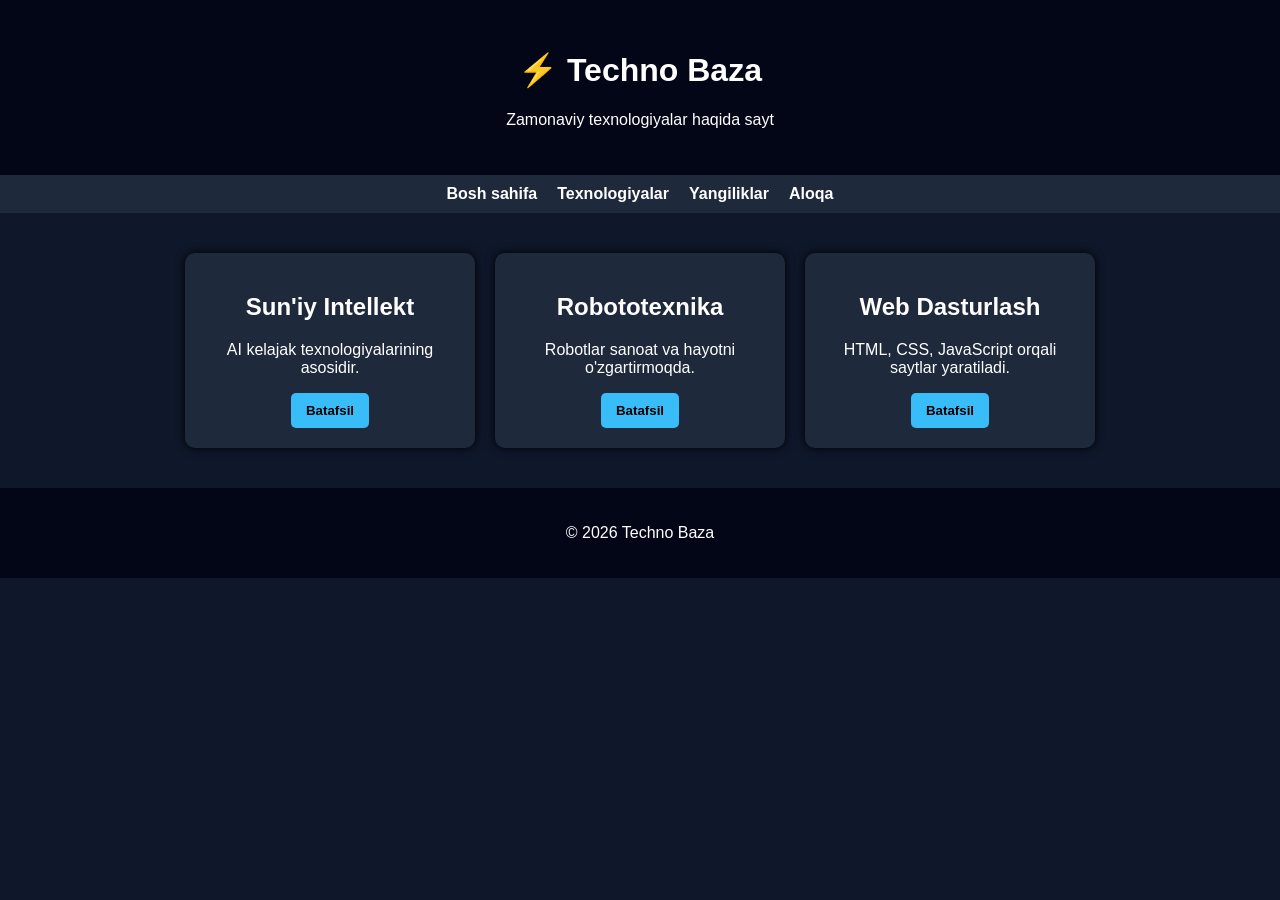
==== technobaza/index.html @ 3c2f698f "move files to site folder" ====
<!DOCTYPE html>
<html lang="uz">
<head>
<meta charset="UTF-8">
<meta name="viewport" content="width=device-width, initial-scale=1.0">
<title>Techno Baza</title>
<link rel="stylesheet" href="style.css">
</head>

<body>

<header>
<h1>⚡ Techno Baza</h1>
<p>Zamonaviy texnologiyalar haqida sayt</p>
</header>

<nav>
<a href="#">Bosh sahifa</a>
<a href="#">Texnologiyalar</a>
<a href="#">Yangiliklar</a>
<a href="#">Aloqa</a>
</nav>

<section class="cards">

<div class="card">
<h2>Sun'iy Intellekt</h2>
<p>AI kelajak texnologiyalarining asosidir.</p>
<button onclick="info()">Batafsil</button>
</div>

<div class="card">
<h2>Robototexnika</h2>
<p>Robotlar sanoat va hayotni o'zgartirmoqda.</p>
<button onclick="info()">Batafsil</button>
</div>

<div class="card">
<h2>Web Dasturlash</h2>
<p>HTML, CSS, JavaScript orqali saytlar yaratiladi.</p>
<button onclick="info()">Batafsil</button>
</div>

</section>

<footer>
<p>© 2026 Techno Baza</p>
</footer>

<script src="script.js"></script>
</body>
</html>
---- technobaza/style.css ----
body{
font-family: Arial;
margin:0;
background:#0f172a;
color:white;
}

header{
text-align:center;
padding:30px;
background:#020617;
}

nav{
display:flex;
justify-content:center;
gap:20px;
background:#1e293b;
padding:10px;
}

nav a{
color:white;
text-decoration:none;
font-weight:bold;
}

.cards{
display:flex;
justify-content:center;
gap:20px;
padding:40px;
flex-wrap:wrap;
}

.card{
background:#1e293b;
padding:20px;
width:250px;
border-radius:10px;
text-align:center;
box-shadow:0 0 10px #000;
}

button{
padding:10px 15px;
border:none;
background:#38bdf8;
color:black;
font-weight:bold;
cursor:pointer;
border-radius:5px;
}

button:hover{
background:#0ea5e9;
}

footer{
text-align:center;
padding:20px;
background:#020617;
}
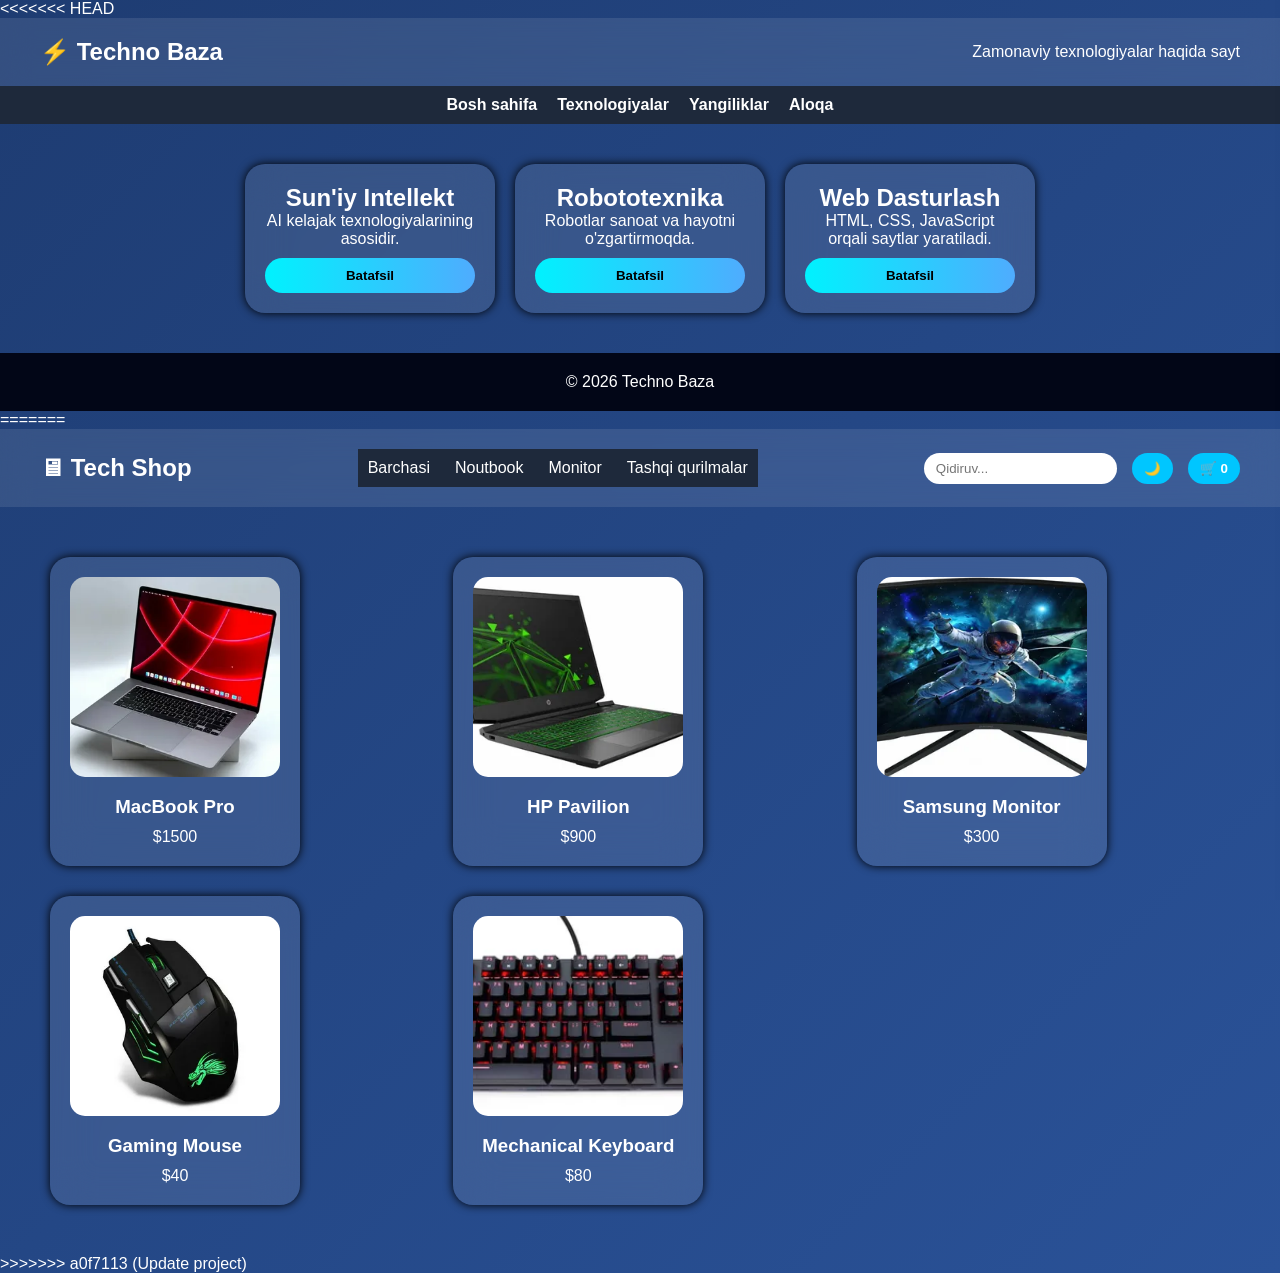
==== commit 75d02ee3: "Update project" ====
--- a/technobaza/index.html
+++ b/technobaza/index.html
@@ -3,6 +3,7 @@
 <head>
 <meta charset="UTF-8">
 <meta name="viewport" content="width=device-width, initial-scale=1.0">
+<<<<<<< HEAD
 <title>Techno Baza</title>
 <link rel="stylesheet" href="style.css">
 </head>
@@ -48,5 +49,61 @@
 </footer>
 
 <script src="script.js"></script>
+=======
+<title>Tech Shop Pro</title>
+<link rel="stylesheet" href="css/style.css">
+</head>
+<body>
+
+<header>
+    <h1>🖥 Tech Shop</h1>
+
+    <div class="burger" onclick="toggleMenu()">☰</div>
+
+    <nav id="navMenu">
+        <ul>
+            <li onclick="filterCategory('all')">Barchasi</li>
+            <li onclick="filterCategory('laptop')">Noutbook</li>
+            <li onclick="filterCategory('monitor')">Monitor</li>
+            <li onclick="filterCategory('peripheral')">Tashqi qurilmalar</li>
+            <div class="burger">☰</div>
+        </ul>
+    </nav>
+
+    <div class="header-right">
+        <input type="text" id="searchInput" placeholder="Qidiruv..." onkeyup="searchProduct()">
+        <button onclick="toggleDarkMode()">🌙</button>
+        <button onclick="openCart()">🛒 <span id="cartCount">0</span></button>
+    </div>
+</header>
+
+<section class="products" id="productList"></section>
+
+<div class="cart" id="cart">
+    <h2>Savatcha</h2>
+    <div id="cartItems"></div>
+    <h3 id="totalPrice">Jami: $0</h3>
+    <a href="checkout.html"><button>Checkout</button></a>
+    <button onclick="closeCart()">Yopish</button>
+</div>
+<!-- PRODUCT MODAL -->
+<div class="modal" id="productModal">
+  <div class="modal-content">
+    <span class="close" onclick="closeModal()">×</span>
+
+    <img id="modalImg">
+
+    <h2 id="modalTitle"></h2>
+
+    <p id="modalPrice"></p>
+
+    <ul id="modalSpecs"></ul>
+
+    <button id="modalCartBtn">Savatchaga qo‘shish</button>
+
+  </div>
+</div>
+<script src="js/app.js"></script>
+>>>>>>> a0f7113 (Update project)
 </body>
 </html>
--- a/technobaza/css/style.css
+++ b/technobaza/css/style.css
@@ -0,0 +1,356 @@
+*{
+    margin:0;
+    padding:0;
+    box-sizing:border-box;
+    font-family: 'Segoe UI', sans-serif;
+}
+
+body{
+    background: linear-gradient(135deg,#1e3c72,#2a5298);
+    color:#fff;
+    min-height:100vh;
+    transition:0.4s;
+}
+
+body.dark{
+    background: linear-gradient(135deg,#000000,#1f1f1f);
+}
+
+/* HEADER */
+
+header{
+    display:flex;
+    justify-content:space-between;
+    align-items:center;
+    padding:20px 40px;
+    backdrop-filter: blur(15px);
+    background: rgba(255,255,255,0.1);
+    position:sticky;
+    top:0;
+    z-index:100;
+}
+
+header h1{
+    font-size:24px;
+    font-weight:600;
+}
+
+nav ul{
+    display:flex;
+    gap:25px;
+    list-style:none;
+}
+
+nav ul li{
+    cursor:pointer;
+    transition:0.3s;
+    font-weight:500;
+}
+
+nav ul li:hover{
+    color:#00f2fe;
+}
+
+/* RIGHT SIDE */
+
+.header-right{
+    display:flex;
+    align-items:center;
+    gap:15px;
+}
+
+.header-right input{
+    padding:8px 12px;
+    border-radius:20px;
+    border:none;
+    outline:none;
+}
+
+.header-right button{
+    padding:8px 12px;
+    border:none;
+    border-radius:20px;
+    cursor:pointer;
+    background:#00c6ff;
+    color:#fff;
+    transition:0.3s;
+}
+
+.header-right button:hover{
+    background:#0072ff;
+}
+
+/* PRODUCTS GRID */
+
+.products{
+    display:grid;
+    grid-template-columns:repeat(auto-fill,minmax(280px,1fr));
+    gap:30px;
+    padding:50px;
+}
+
+/* PRODUCT CARD */
+
+.card{
+    background:rgba(255,255,255,0.1);
+    backdrop-filter:blur(20px);
+    border-radius:20px;
+    padding:20px;
+    text-align:center;
+    transition:0.4s;
+}
+
+.card:hover{
+    transform:translateY(-10px);
+    box-shadow:0 15px 30px rgba(0,0,0,0.4);
+}
+
+.card img{
+    width:100%;
+    height:200px;
+    object-fit:cover;
+    border-radius:15px;
+}
+
+.card h3{
+    margin:15px 0 10px;
+}
+
+.card button{
+    margin-top:10px;
+    padding:10px;
+    width:100%;
+    border:none;
+    border-radius:30px;
+    background:linear-gradient(90deg,#00f2fe,#4facfe);
+    color:#000;
+    font-weight:bold;
+    cursor:pointer;
+    transition:0.3s;
+}
+
+.card button:hover{
+    opacity:0.8;
+}
+
+/* CART PANEL */
+
+.cart{
+    position:fixed;
+    right:-400px;
+    top:0;
+    width:350px;
+    height:100%;
+    background:#111;
+    padding:25px;
+    transition:0.4s;
+    overflow-y:auto;
+    box-shadow:-10px 0 30px rgba(0,0,0,0.5);
+}
+
+.cart.active{
+    right:0;
+}
+
+.cart h2{
+    margin-bottom:20px;
+}
+
+.cart p{
+    margin:8px 0;
+}
+
+/* CHECKOUT PAGE */
+
+.checkout{
+    max-width:450px;
+    margin:120px auto;
+    padding:30px;
+    background:rgba(255,255,255,0.1);
+    backdrop-filter:blur(20px);
+    border-radius:20px;
+    text-align:center;
+}
+
+.checkout input{
+    width:100%;
+    margin:10px 0;
+    padding:10px;
+    border-radius:10px;
+    border:none;
+}
+
+.checkout button{
+    width:100%;
+    padding:12px;
+    border:none;
+    border-radius:20px;
+    background:linear-gradient(90deg,#00f2fe,#4facfe);
+    cursor:pointer;
+}
+
+/* BURGER */
+
+.burger{
+    display:none;
+    font-size:26px;
+    cursor:pointer;
+}
+
+@media(max-width:768px){
+    nav ul{
+        position:absolute;
+        top:70px;
+        left:0;
+        width:100%;
+        flex-direction:column;
+        background:#111;
+        display:none;
+        padding:20px;
+    }
+
+    nav ul.active{
+        display:flex;
+    }
+
+    .burger{
+        display:block;
+    }
+
+    .products{
+        padding:20px;
+    }
+}
+/* MODAL */
+
+.modal{
+    position:fixed;
+    top:0;
+    left:0;
+    width:100%;
+    height:100%;
+    background:rgba(0,0,0,0.7);
+    display:none;
+    justify-content:center;
+    align-items:center;
+    z-index:200;
+}
+
+.modal.active{
+    display:flex;
+}
+
+.modal-content{
+    background:#111;
+    padding:30px;
+    border-radius:20px;
+    width:90%;
+    max-width:500px;
+    text-align:center;
+    animation:fadeIn 0.3s ease;
+}
+
+.modal-content img{
+    width:100%;
+    height:250px;
+    object-fit:cover;
+    border-radius:15px;
+}
+
+.modal-content ul{
+    text-align:left;
+    margin:15px 0;
+}
+
+.modal-content button{
+    padding:12px;
+    width:100%;
+    border:none;
+    border-radius:20px;
+    background:linear-gradient(90deg,#00f2fe,#4facfe);
+    cursor:pointer;
+}
+
+.close{
+    float:right;
+    font-size:22px;
+    cursor:pointer;
+}
+
+@keyframes fadeIn{
+    from{transform:scale(0.8); opacity:0;}
+    to{transform:scale(1); opacity:1;}
+}
+/* Responsive Design */
+
+@media (max-width: 1024px) {
+.products{
+grid-template-columns: repeat(2,1fr);
+}
+}
+
+@media (max-width: 768px) {
+
+nav{
+flex-direction: column;
+align-items: flex-start;
+}
+
+nav ul{
+flex-direction: column;
+width: 100%;
+display: none;
+margin-top: 10px;
+}
+
+nav ul.active{
+display: flex;
+}
+
+.burger{
+display:block;
+cursor:pointer;
+font-size:22px;
+}
+
+.products{
+grid-template-columns:1fr;
+padding:15px;
+}
+
+.product-card img{
+height:200px;
+object-fit:cover;
+}
+
+.search{
+width:100%;
+margin:10px 0;
+}
+
+.cart{
+width:100%;
+}
+
+}
+
+@media (max-width:480px){
+
+.hero h1{
+font-size:22px;
+text-align:center;
+}
+
+.product-card{
+padding:10px;
+}
+
+.product-card h3{
+font-size:18px;
+}
+
+.product-card button{
+width:100%;
+}
+
+}
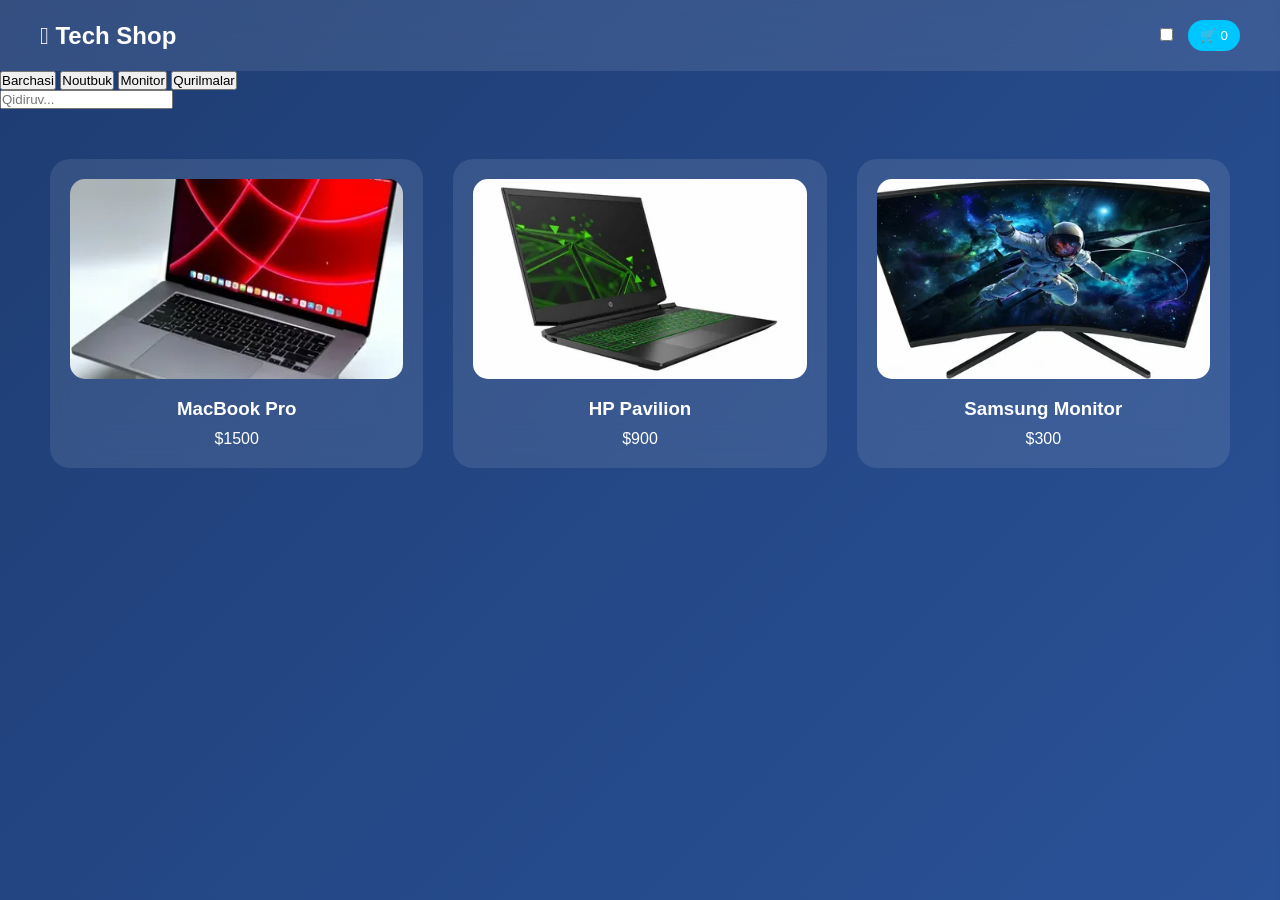
==== commit ba19d69e: "Rename Techno Baza to Tech Shop Pro" ====
--- a/technobaza/index.html
+++ b/technobaza/index.html
@@ -3,107 +3,60 @@
 <head>
 <meta charset="UTF-8">
 <meta name="viewport" content="width=device-width, initial-scale=1.0">
-<<<<<<< HEAD
-<title>Techno Baza</title>
-<link rel="stylesheet" href="style.css">
+<title>Tech Shop Pro</title>
+<link rel="stylesheet" href="css/style.css">
 </head>
 
 <body>
 
 <header>
-<h1>⚡ Techno Baza</h1>
-<p>Zamonaviy texnologiyalar haqida sayt</p>
-</header>
-
-<nav>
-<a href="#">Bosh sahifa</a>
-<a href="#">Texnologiyalar</a>
-<a href="#">Yangiliklar</a>
-<a href="#">Aloqa</a>
-</nav>
-
-<section class="cards">
-
-<div class="card">
-<h2>Sun'iy Intellekt</h2>
-<p>AI kelajak texnologiyalarining asosidir.</p>
-<button onclick="info()">Batafsil</button>
-</div>
-
-<div class="card">
-<h2>Robototexnika</h2>
-<p>Robotlar sanoat va hayotni o'zgartirmoqda.</p>
-<button onclick="info()">Batafsil</button>
-</div>
-
-<div class="card">
-<h2>Web Dasturlash</h2>
-<p>HTML, CSS, JavaScript orqali saytlar yaratiladi.</p>
-<button onclick="info()">Batafsil</button>
-</div>
-
-</section>
-
-<footer>
-<p>© 2026 Techno Baza</p>
-</footer>
-
-<script src="script.js"></script>
-=======
-<title>Tech Shop Pro</title>
-<link rel="stylesheet" href="css/style.css">
-</head>
-<body>
-
-<header>
-    <h1>🖥 Tech Shop</h1>
-
-    <div class="burger" onclick="toggleMenu()">☰</div>
-
-    <nav id="navMenu">
-        <ul>
-            <li onclick="filterCategory('all')">Barchasi</li>
-            <li onclick="filterCategory('laptop')">Noutbook</li>
-            <li onclick="filterCategory('monitor')">Monitor</li>
-            <li onclick="filterCategory('peripheral')">Tashqi qurilmalar</li>
-            <div class="burger">☰</div>
-        </ul>
-    </nav>
+    <h1> Tech Shop</h1>
 
     <div class="header-right">
-        <input type="text" id="searchInput" placeholder="Qidiruv..." onkeyup="searchProduct()">
-        <button onclick="toggleDarkMode()">🌙</button>
+        <!-- APPLE TOGGLE -->
+        <label class="switch">
+            <input type="checkbox" id="themeToggle">
+            <span class="slider"></span>
+        </label>
+
         <button onclick="openCart()">🛒 <span id="cartCount">0</span></button>
     </div>
 </header>
 
+<nav>
+    <button onclick="filterCategory('all')">Barchasi</button>
+    <button onclick="filterCategory('laptop')">Noutbuk</button>
+    <button onclick="filterCategory('monitor')">Monitor</button>
+    <button onclick="filterCategory('peripheral')">Qurilmalar</button>
+</nav>
+
+<input type="text" id="searchInput" placeholder="Qidiruv..." onkeyup="searchProduct()">
+
 <section class="products" id="productList"></section>
 
+<!-- CART -->
 <div class="cart" id="cart">
     <h2>Savatcha</h2>
     <div id="cartItems"></div>
-    <h3 id="totalPrice">Jami: $0</h3>
+    <h3 id="totalPrice"></h3>
     <a href="checkout.html"><button>Checkout</button></a>
     <button onclick="closeCart()">Yopish</button>
 </div>
-<!-- PRODUCT MODAL -->
+
+<!-- MODAL -->
 <div class="modal" id="productModal">
   <div class="modal-content">
     <span class="close" onclick="closeModal()">×</span>
 
     <img id="modalImg">
-
     <h2 id="modalTitle"></h2>
-
     <p id="modalPrice"></p>
-
     <ul id="modalSpecs"></ul>
 
     <button id="modalCartBtn">Savatchaga qo‘shish</button>
-
   </div>
 </div>
+
 <script src="js/app.js"></script>
->>>>>>> a0f7113 (Update project)
 </body>
-</html>+</html>
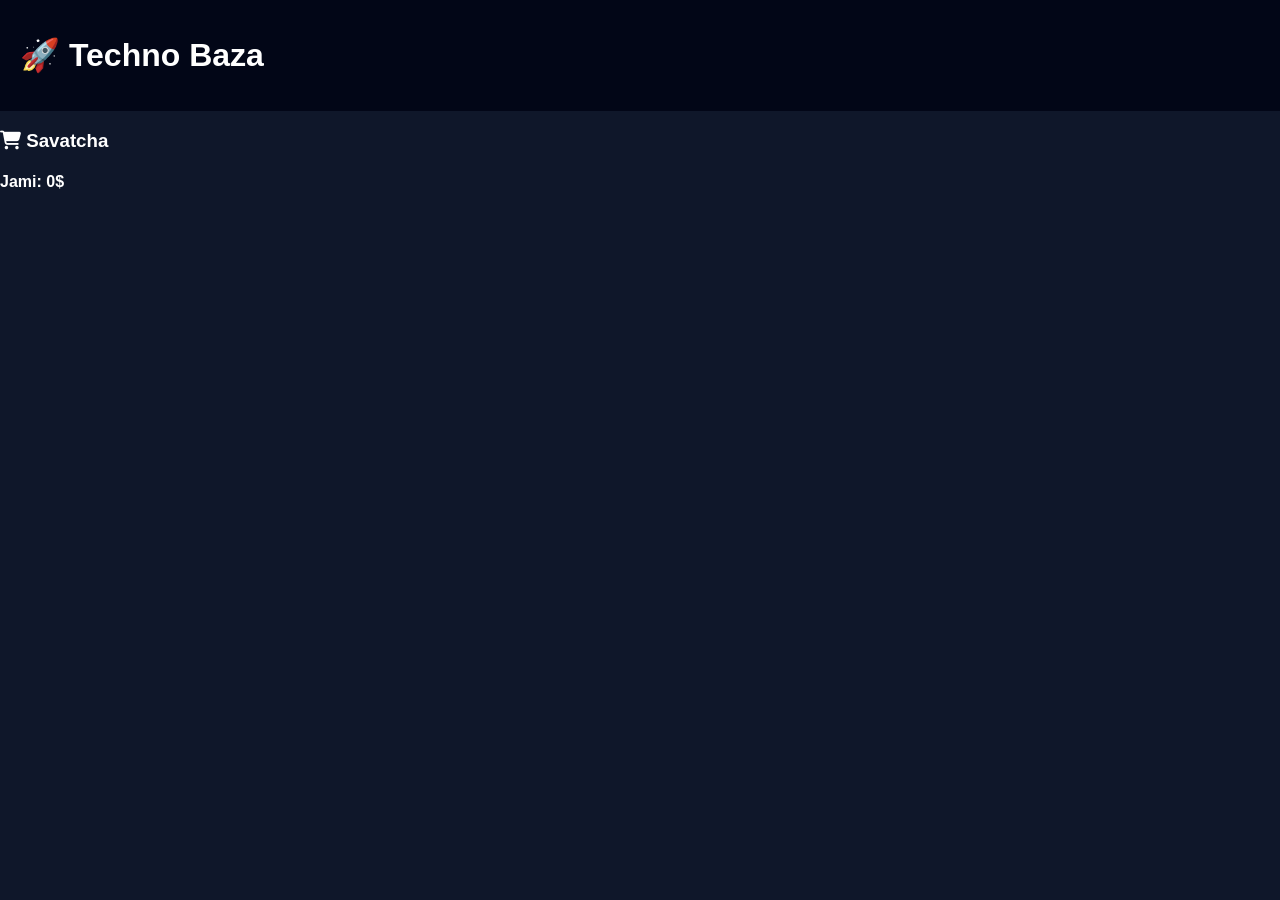
==== commit b2304f9a: "Update header and cart section in index.html" ====
--- a/technobaza/index.html
+++ b/technobaza/index.html
@@ -1,61 +1,31 @@
 <!DOCTYPE html>
 <html lang="uz">
 <head>
-<meta charset="UTF-8">
-<meta name="viewport" content="width=device-width, initial-scale=1.0">
-<title>Tech Shop Pro</title>
-<link rel="stylesheet" href="css/style.css">
+  <meta charset="UTF-8">
+  <title>Techno Baza</title>
+  <link rel="stylesheet" href="css/style.css">
+
+  <!-- ICON -->
+  <link rel="stylesheet" href="https://cdnjs.cloudflare.com/ajax/libs/font-awesome/6.5.0/css/all.min.css">
 </head>
 
 <body>
 
 <header>
-    <h1> Tech Shop</h1>
-
-    <div class="header-right">
-        <!-- APPLE TOGGLE -->
-        <label class="switch">
-            <input type="checkbox" id="themeToggle">
-            <span class="slider"></span>
-        </label>
-
-        <button onclick="openCart()">🛒 <span id="cartCount">0</span></button>
-    </div>
+  <h1>🚀 Techno Baza</h1>
 </header>
 
-<nav>
-    <button onclick="filterCategory('all')">Barchasi</button>
-    <button onclick="filterCategory('laptop')">Noutbuk</button>
-    <button onclick="filterCategory('monitor')">Monitor</button>
-    <button onclick="filterCategory('peripheral')">Qurilmalar</button>
-</nav>
+<main id="products"></main>
 
-<input type="text" id="searchInput" placeholder="Qidiruv..." onkeyup="searchProduct()">
-
-<section class="products" id="productList"></section>
-
-<!-- CART -->
-<div class="cart" id="cart">
-    <h2>Savatcha</h2>
-    <div id="cartItems"></div>
-    <h3 id="totalPrice"></h3>
-    <a href="checkout.html"><button>Checkout</button></a>
-    <button onclick="closeCart()">Yopish</button>
+<!-- 🛒 CART -->
+<div id="cart">
+  <h3><i class="fa fa-shopping-cart"></i> Savatcha</h3>
+  <div id="cart-items"></div>
+  <h4 id="total">Jami: 0$</h4>
 </div>
 
-<!-- MODAL -->
-<div class="modal" id="productModal">
-  <div class="modal-content">
-    <span class="close" onclick="closeModal()">×</span>
-
-    <img id="modalImg">
-    <h2 id="modalTitle"></h2>
-    <p id="modalPrice"></p>
-    <ul id="modalSpecs"></ul>
-
-    <button id="modalCartBtn">Savatchaga qo‘shish</button>
-  </div>
-</div>
+<!-- 🧠 TOAST -->
+<div id="toast"></div>
 
 <script src="js/app.js"></script>
 </body>
--- a/technobaza/css/style.css
+++ b/technobaza/css/style.css
@@ -1,239 +1,133 @@
-*{
+body{
+    font-family: -apple-system, sans-serif;
     margin:0;
-    padding:0;
-    box-sizing:border-box;
-    font-family: 'Segoe UI', sans-serif;
+    background:#0f172a;
+    color:white;
+    transition:0.3s;
 }
 
-body{
-    background: linear-gradient(135deg,#1e3c72,#2a5298);
-    color:#fff;
-    min-height:100vh;
-    transition:0.4s;
-}
-
-body.dark{
-    background: linear-gradient(135deg,#000000,#1f1f1f);
+body.light{
+    background:#f9fafb;
+    color:black;
 }
 
 /* HEADER */
-
 header{
     display:flex;
     justify-content:space-between;
-    align-items:center;
-    padding:20px 40px;
-    backdrop-filter: blur(15px);
-    background: rgba(255,255,255,0.1);
-    position:sticky;
-    top:0;
-    z-index:100;
+    padding:15px 20px;
+    background:#020617;
 }
-
-header h1{
-    font-size:24px;
-    font-weight:600;
-}
-
-nav ul{
-    display:flex;
-    gap:25px;
-    list-style:none;
-}
-
-nav ul li{
-    cursor:pointer;
-    transition:0.3s;
-    font-weight:500;
-}
-
-nav ul li:hover{
-    color:#00f2fe;
-}
-
-/* RIGHT SIDE */
 
 .header-right{
     display:flex;
-    align-items:center;
-    gap:15px;
+    gap:10px;
 }
 
-.header-right input{
-    padding:8px 12px;
-    border-radius:20px;
-    border:none;
-    outline:none;
+/* NAV */
+nav{
+    display:flex;
+    justify-content:center;
+    gap:10px;
+    padding:10px;
 }
 
-.header-right button{
+nav button{
     padding:8px 12px;
     border:none;
-    border-radius:20px;
-    cursor:pointer;
-    background:#00c6ff;
-    color:#fff;
-    transition:0.3s;
+    background:#1e293b;
+    color:white;
+    border-radius:6px;
 }
 
-.header-right button:hover{
-    background:#0072ff;
+/* PRODUCTS */
+.products{
+    display:flex;
+    flex-wrap:wrap;
+    justify-content:center;
+    gap:20px;
+    padding:20px;
 }
 
-/* PRODUCTS GRID */
-
-.products{
-    display:grid;
-    grid-template-columns:repeat(auto-fill,minmax(280px,1fr));
-    gap:30px;
-    padding:50px;
+.card{
+    background:#1e293b;
+    padding:15px;
+    border-radius:12px;
+    width:250px;
+    text-align:center;
+    cursor:pointer;
 }
 
-/* PRODUCT CARD */
-
-.card{
-    background:rgba(255,255,255,0.1);
-    backdrop-filter:blur(20px);
-    border-radius:20px;
-    padding:20px;
-    text-align:center;
-    transition:0.4s;
+body.light .card{
+    background:#e2e8f0;
 }
 
-.card:hover{
-    transform:translateY(-10px);
-    box-shadow:0 15px 30px rgba(0,0,0,0.4);
+/* SWITCH (APPLE STYLE) */
+.switch{
+  position: relative;
+  display: inline-block;
+  width: 50px;
+  height: 28px;
 }
 
-.card img{
-    width:100%;
-    height:200px;
-    object-fit:cover;
-    border-radius:15px;
+.switch input{
+  opacity: 0;
 }
 
-.card h3{
-    margin:15px 0 10px;
+.slider{
+  position: absolute;
+  cursor: pointer;
+  background-color: #ccc;
+  border-radius: 34px;
+  top:0; left:0; right:0; bottom:0;
+  transition: .4s;
 }
 
-.card button{
-    margin-top:10px;
-    padding:10px;
-    width:100%;
-    border:none;
-    border-radius:30px;
-    background:linear-gradient(90deg,#00f2fe,#4facfe);
-    color:#000;
-    font-weight:bold;
-    cursor:pointer;
-    transition:0.3s;
+.slider:before{
+  position: absolute;
+  content: "";
+  height: 22px;
+  width: 22px;
+  left:3px;
+  bottom:3px;
+  background:white;
+  border-radius:50%;
+  transition:.4s;
 }
 
-.card button:hover{
-    opacity:0.8;
+input:checked + .slider{
+  background:#4ade80;
 }
 
-/* CART PANEL */
+input:checked + .slider:before{
+  transform: translateX(22px);
+}
 
+/* CART */
 .cart{
     position:fixed;
-    right:-400px;
+    right:-300px;
     top:0;
-    width:350px;
+    width:300px;
     height:100%;
-    background:#111;
-    padding:25px;
-    transition:0.4s;
-    overflow-y:auto;
-    box-shadow:-10px 0 30px rgba(0,0,0,0.5);
+    background:#020617;
+    padding:20px;
+    transition:0.3s;
 }
 
 .cart.active{
     right:0;
 }
 
-.cart h2{
-    margin-bottom:20px;
-}
-
-.cart p{
-    margin:8px 0;
-}
-
-/* CHECKOUT PAGE */
-
-.checkout{
-    max-width:450px;
-    margin:120px auto;
-    padding:30px;
-    background:rgba(255,255,255,0.1);
-    backdrop-filter:blur(20px);
-    border-radius:20px;
-    text-align:center;
-}
-
-.checkout input{
-    width:100%;
-    margin:10px 0;
-    padding:10px;
-    border-radius:10px;
-    border:none;
-}
-
-.checkout button{
-    width:100%;
-    padding:12px;
-    border:none;
-    border-radius:20px;
-    background:linear-gradient(90deg,#00f2fe,#4facfe);
-    cursor:pointer;
-}
-
-/* BURGER */
-
-.burger{
+/* MODAL */
+.modal{
     display:none;
-    font-size:26px;
-    cursor:pointer;
-}
-
-@media(max-width:768px){
-    nav ul{
-        position:absolute;
-        top:70px;
-        left:0;
-        width:100%;
-        flex-direction:column;
-        background:#111;
-        display:none;
-        padding:20px;
-    }
-
-    nav ul.active{
-        display:flex;
-    }
-
-    .burger{
-        display:block;
-    }
-
-    .products{
-        padding:20px;
-    }
-}
-/* MODAL */
-
-.modal{
     position:fixed;
-    top:0;
-    left:0;
     width:100%;
     height:100%;
-    background:rgba(0,0,0,0.7);
-    display:none;
+    background:#0009;
     justify-content:center;
     align-items:center;
-    z-index:200;
 }
 
 .modal.active{
@@ -241,116 +135,17 @@
 }
 
 .modal-content{
-    background:#111;
-    padding:30px;
-    border-radius:20px;
-    width:90%;
-    max-width:500px;
-    text-align:center;
-    animation:fadeIn 0.3s ease;
+    background:white;
+    color:black;
+    padding:20px;
+    border-radius:10px;
 }
 
-.modal-content img{
-    width:100%;
-    height:250px;
-    object-fit:cover;
-    border-radius:15px;
+/* RESPONSIVE */
+@media(max-width:768px){
+    .card{width:45%;}
 }
 
-.modal-content ul{
-    text-align:left;
-    margin:15px 0;
+@media(max-width:480px){
+    .card{width:100%;}
 }
-
-.modal-content button{
-    padding:12px;
-    width:100%;
-    border:none;
-    border-radius:20px;
-    background:linear-gradient(90deg,#00f2fe,#4facfe);
-    cursor:pointer;
-}
-
-.close{
-    float:right;
-    font-size:22px;
-    cursor:pointer;
-}
-
-@keyframes fadeIn{
-    from{transform:scale(0.8); opacity:0;}
-    to{transform:scale(1); opacity:1;}
-}
-/* Responsive Design */
-
-@media (max-width: 1024px) {
-.products{
-grid-template-columns: repeat(2,1fr);
-}
-}
-
-@media (max-width: 768px) {
-
-nav{
-flex-direction: column;
-align-items: flex-start;
-}
-
-nav ul{
-flex-direction: column;
-width: 100%;
-display: none;
-margin-top: 10px;
-}
-
-nav ul.active{
-display: flex;
-}
-
-.burger{
-display:block;
-cursor:pointer;
-font-size:22px;
-}
-
-.products{
-grid-template-columns:1fr;
-padding:15px;
-}
-
-.product-card img{
-height:200px;
-object-fit:cover;
-}
-
-.search{
-width:100%;
-margin:10px 0;
-}
-
-.cart{
-width:100%;
-}
-
-}
-
-@media (max-width:480px){
-
-.hero h1{
-font-size:22px;
-text-align:center;
-}
-
-.product-card{
-padding:10px;
-}
-
-.product-card h3{
-font-size:18px;
-}
-
-.product-card button{
-width:100%;
-}
-
-}
